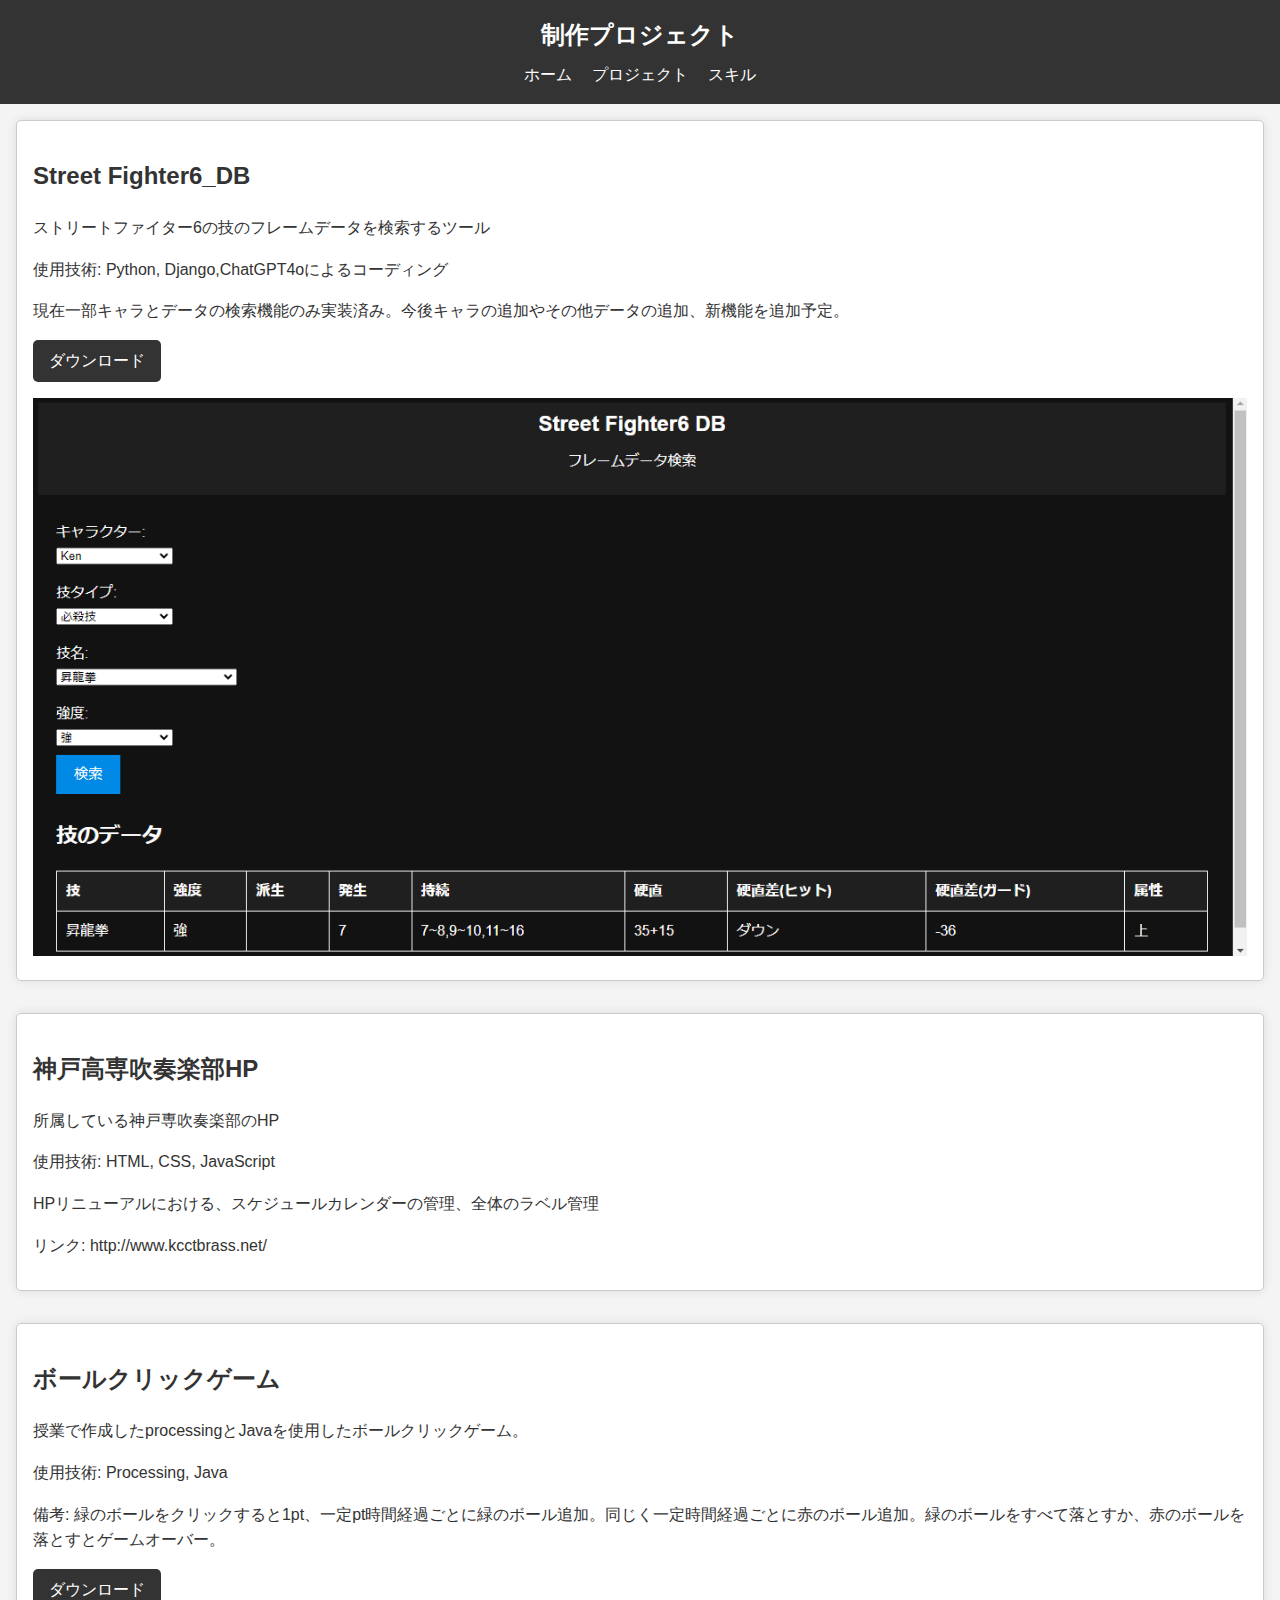
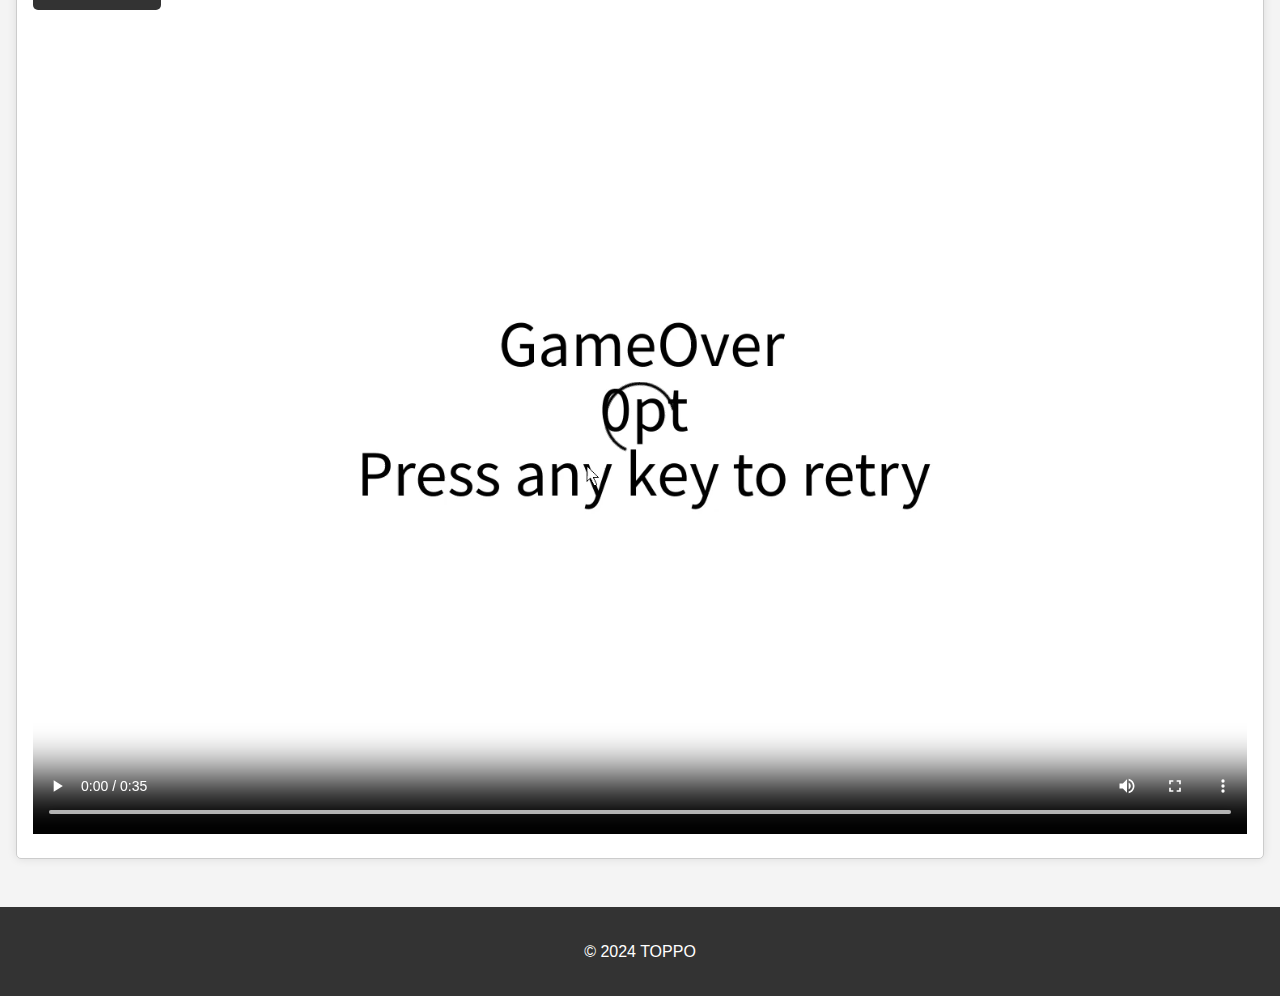
==== projects.html @ 7c9b5dde "Add files via upload" ====
<!DOCTYPE html>
<html lang="ja">
<head>
    <meta charset="UTF-8">
    <meta name="viewport" content="width=device-width, initial-scale=1.0">
    <title>プロジェクト - ポートフォリオ</title>
    <link rel="stylesheet" href="styles/styles.css">
</head>
<body>
    <header>
        <div class="container">
            <h1 class="title">制作プロジェクト</h1>
            <nav>
                <ul>
                    <li><a href="index.html">ホーム</a></li>
                    <li><a href="projects.html">プロジェクト</a></li>
                    <li><a href="skills.html">スキル</a></li>
                </ul>
            </nav>
        </div>
    </header>
    <main>
        <section class="project">
            <h2>Street Fighter6_DB</h2>
            <p>ストリートファイター6の技のフレームデータを検索するツール</p>
            <p>使用技術: Python, Django,ChatGPT4oによるコーディング</p>
            <p>現在一部キャラとデータの検索機能のみ実装済み。今後キャラの追加やその他データの追加、新機能を追加予定。</p>
            <a href="downloads/SF6_DB.zip" class="button" download>ダウンロード</a>
            <img src="images/DB.png" alt="Street Fighter6_DB Screenshot" class="project-image">
        </section>
        <section class="project">
            <h2>神戸高専吹奏楽部HP</h2>
            <p>所属している神戸専吹奏楽部のHP</p>
            <p>使用技術: HTML, CSS, JavaScript</p>
            <p>HPリニューアルにおける、スケジュールカレンダーの管理、全体のラベル管理</p>
            <p>リンク: <a href="http://www.kcctbrass.net/">http://www.kcctbrass.net/</a></p>
        </section>
        <section class="project">
            <h2>ボールクリックゲーム</h2>
            <p>授業で作成したprocessingとJavaを使用したボールクリックゲーム。</p>
            <p>使用技術: Processing, Java</p>
            <p>備考: 緑のボールをクリックすると1pt、一定pt時間経過ごとに緑のボール追加。同じく一定時間経過ごとに赤のボール追加。緑のボールをすべて落とすか、赤のボールを落とすとゲームオーバー。</p>
            <a href="downloads/Ball_shooting.zip" class="button" download>ダウンロード</a>
            <video controls class="project-video">
                <source src="videos/demoplay.mp4" type="video/mp4">
                お使いのブラウザは動画タグに対応していません。
            </video>
        </section>
    </main>
    <footer>
        <p>&copy; 2024 TOPPO</p>
    </footer>
</body>
</html>
---- styles/styles.css ----
body {
    font-family: Arial, sans-serif;
    line-height: 1.6;
    margin: 0;
    padding: 0;
    background-color: #f4f4f4;
    color: #333;
    display: flex;
    flex-direction: column;
    min-height: 100vh;
}

header {
    background-color: #333;
    color: #fff;
    text-align: center;
    padding: 1rem 0;
    width: 100%;
}

header .container {
    display: flex;
    flex-direction: column; /* Stack title and nav vertically */
    align-items: center;
    max-width: 1200px;
    margin: 0 auto;
    padding: 0 1rem;
}

header .title {
    margin: 0;
    font-size: 1.5rem;
    color: #fff;
    margin-bottom: 0.5rem; /* Add some space between title and nav */
}

header nav ul {
    list-style: none;
    padding: 0;
    margin: 0;
    display: flex;
    justify-content: center; /* Center the nav links */
}

header nav ul li {
    margin: 0 10px;
}

header nav ul li a {
    color: #fff;
    text-decoration: none;
    font-size: 1rem; /* Ensure consistent font size */
}

header nav ul li a:hover {
    text-decoration: underline;
}

h1, h2 {
    color: #333;
}

main {
    padding: 1rem;
    flex-grow: 1;
}

section.project {
    background-color: #fff;
    border: 1px solid #ccc;
    border-radius: 5px;
    margin-bottom: 2rem;
    padding: 1rem;
    box-shadow: 0 0 10px rgba(0, 0, 0, 0.1);
}

.project-image, .project-video {
    width: 100%;
    height: auto;
    margin-top: 1rem;
}

a {
    color: #333;
    text-decoration: none;
}

a:hover {
    text-decoration: underline;
}

.button {
    display: inline-block;
    padding: 0.5rem 1rem;
    background-color: #333;
    color: #fff;
    text-decoration: none;
    border-radius: 5px;
}

.button:hover {
    background-color: #555;
}

footer {
    background-color: #333;
    color: #fff;
    text-align: center;
    padding: 1rem 0;
    width: 100%;
    margin-top: auto;
}
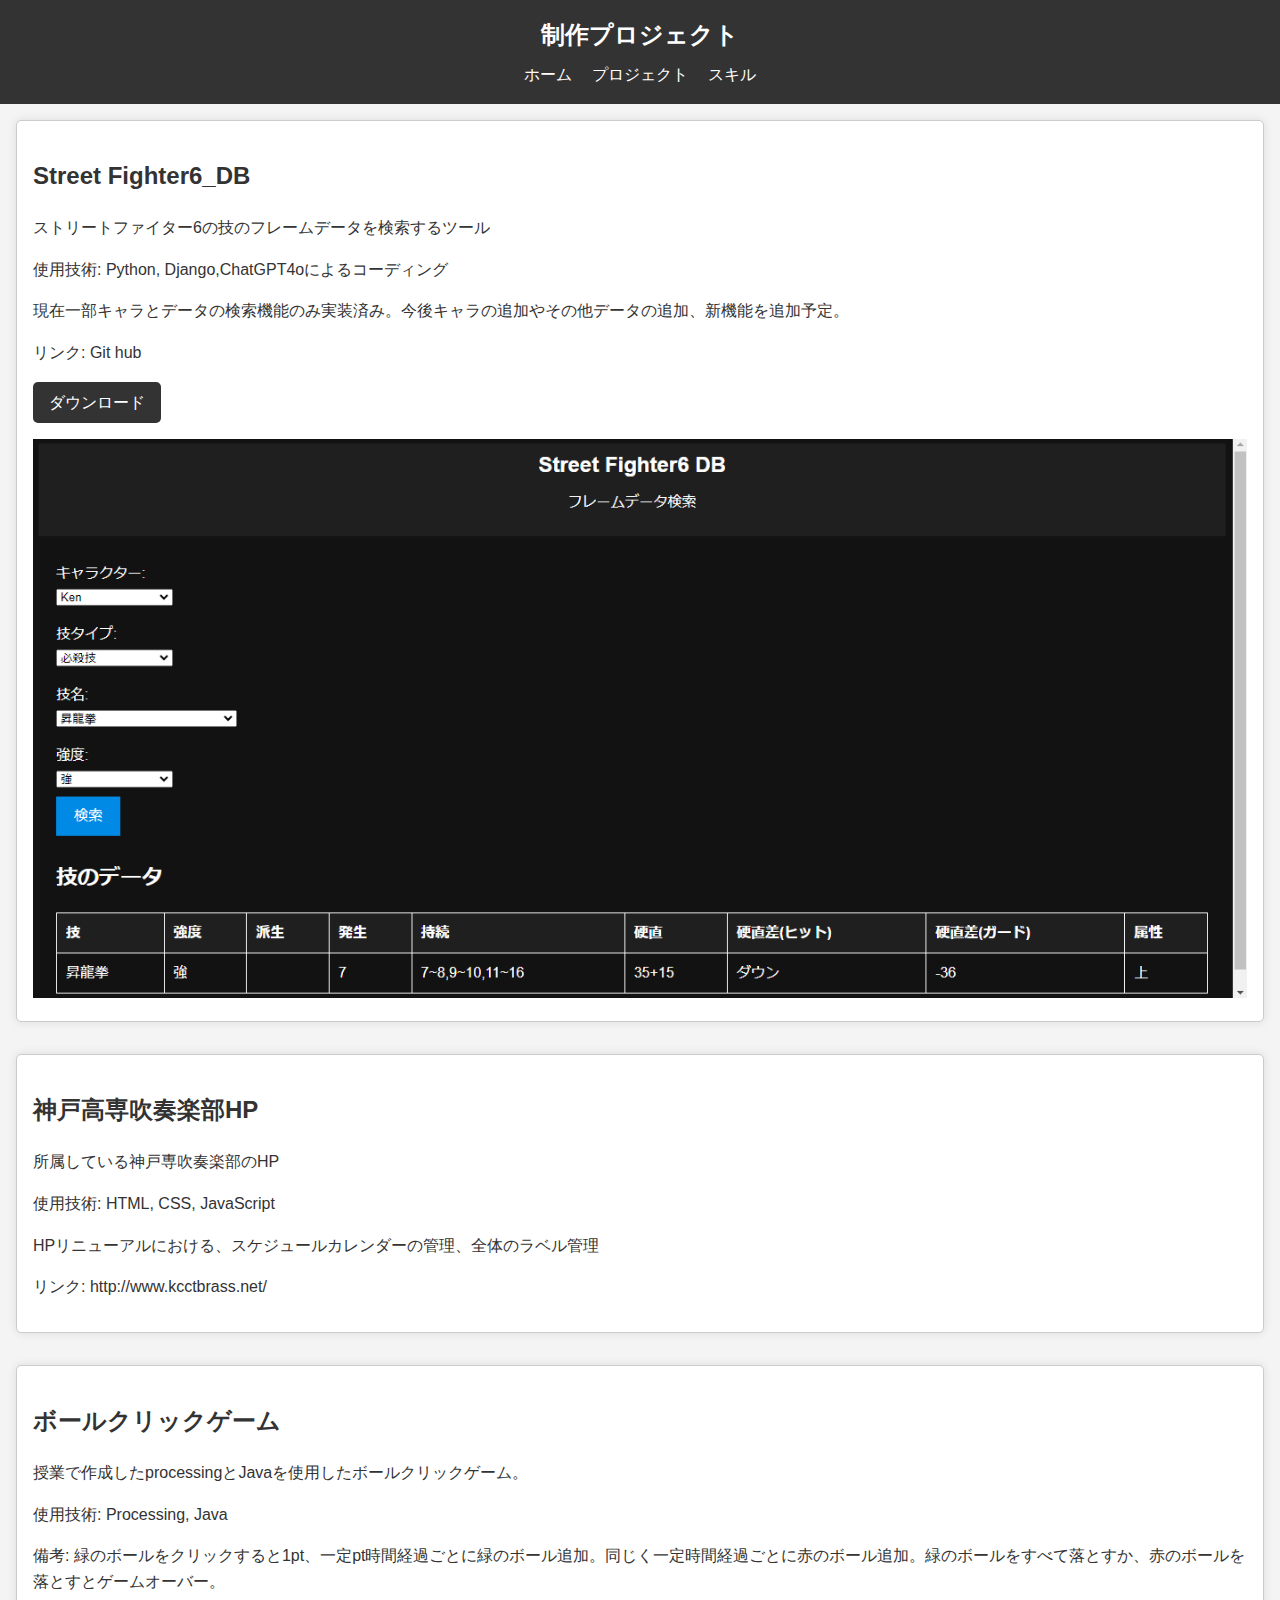
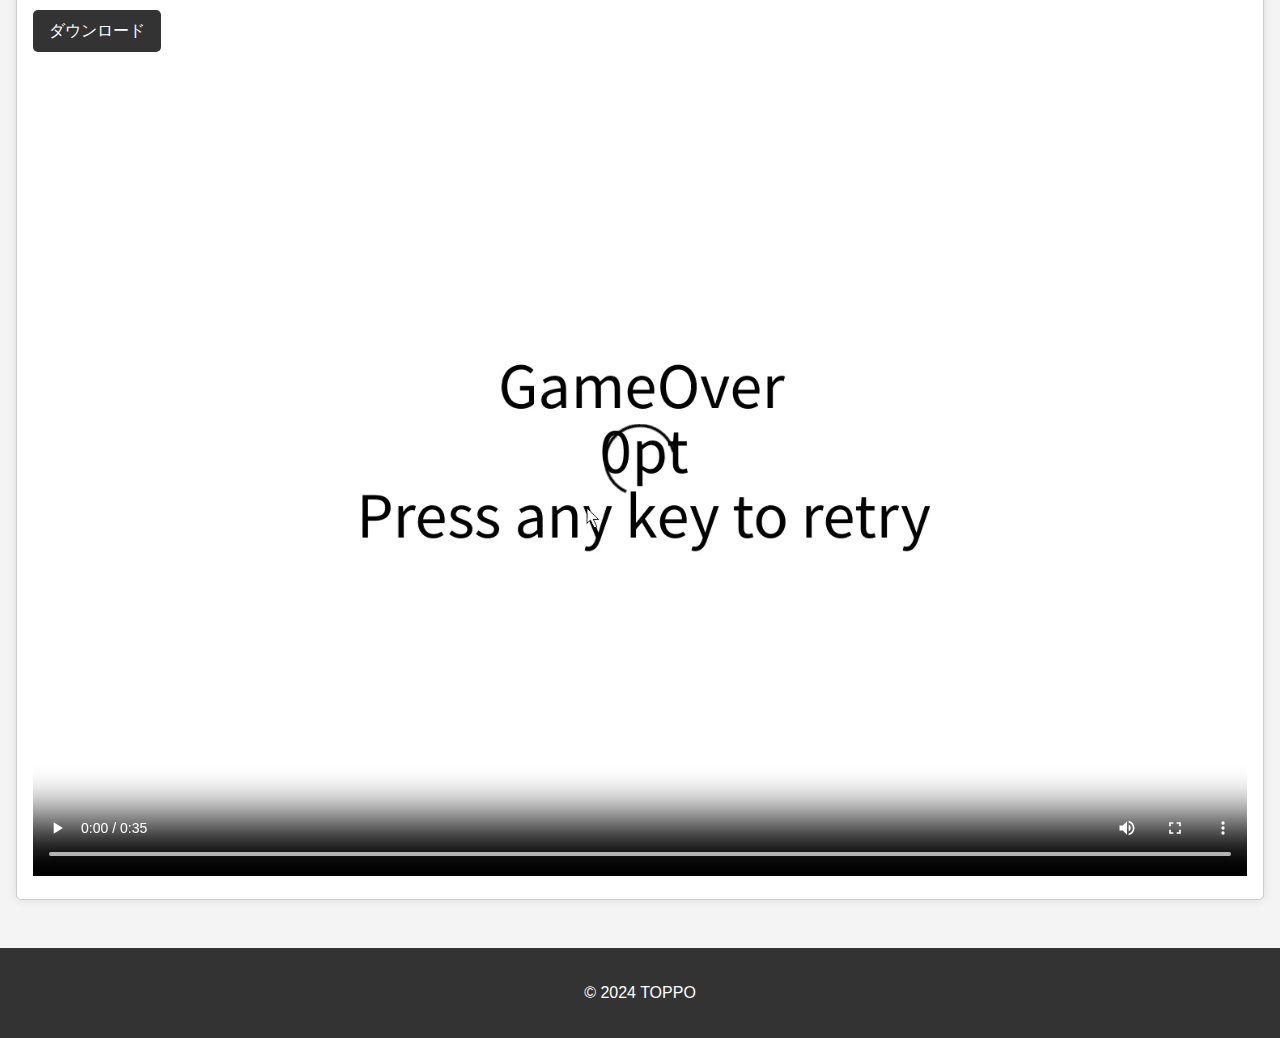
==== commit 2a1d97fc: "Add files via upload" ====
--- a/projects.html
+++ b/projects.html
@@ -25,6 +25,7 @@
             <p>ストリートファイター6の技のフレームデータを検索するツール</p>
             <p>使用技術: Python, Django,ChatGPT4oによるコーディング</p>
             <p>現在一部キャラとデータの検索機能のみ実装済み。今後キャラの追加やその他データの追加、新機能を追加予定。</p>
+            <p>リンク: <a href="https://github.com/shans496/SF6_DB">Git hub</a></p>
             <a href="downloads/SF6_DB.zip" class="button" download>ダウンロード</a>
             <img src="images/DB.png" alt="Street Fighter6_DB Screenshot" class="project-image">
         </section>
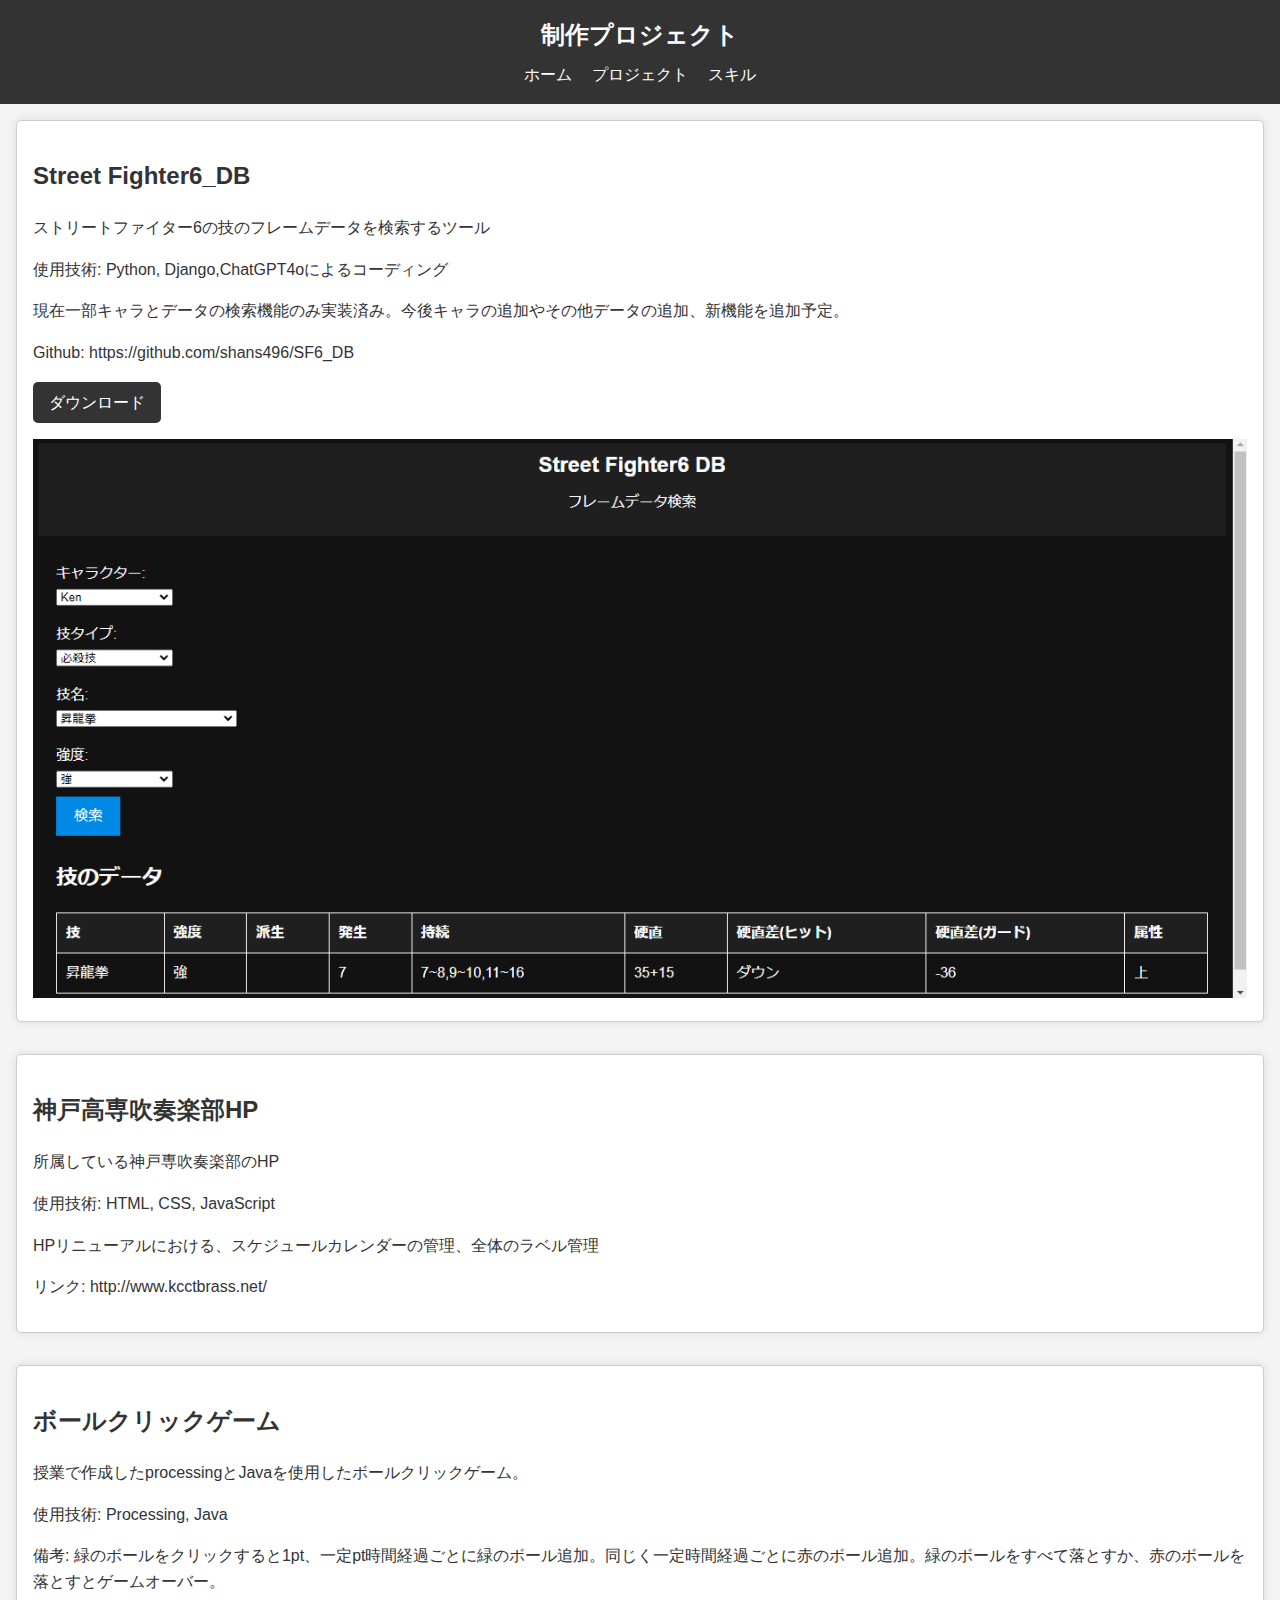
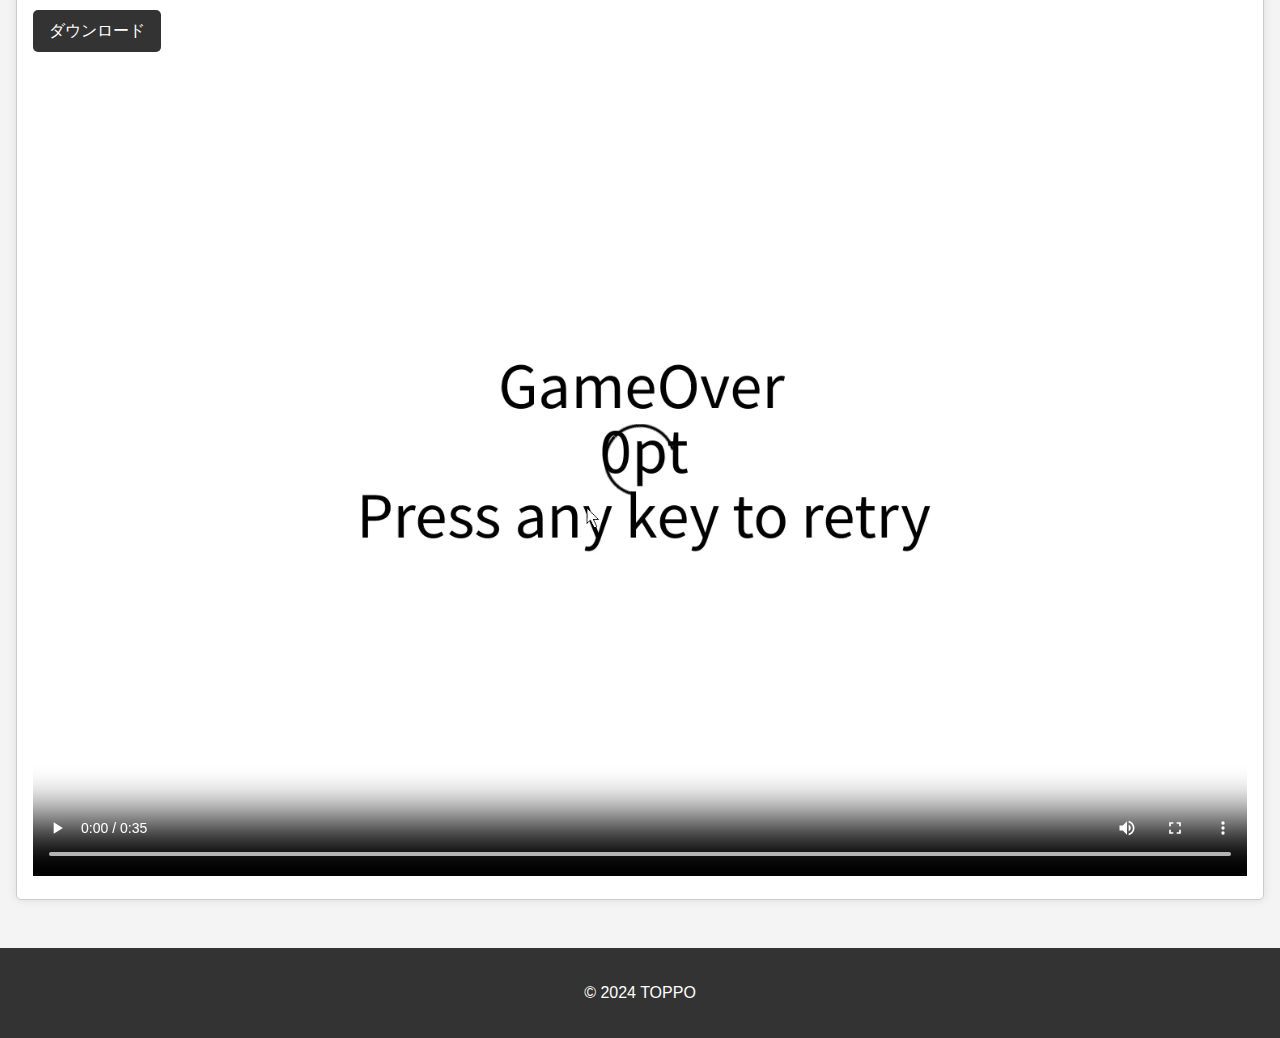
==== commit a4c06cd2: "Add files via upload" ====
--- a/projects.html
+++ b/projects.html
@@ -25,7 +25,7 @@
             <p>ストリートファイター6の技のフレームデータを検索するツール</p>
             <p>使用技術: Python, Django,ChatGPT4oによるコーディング</p>
             <p>現在一部キャラとデータの検索機能のみ実装済み。今後キャラの追加やその他データの追加、新機能を追加予定。</p>
-            <p>リンク: <a href="https://github.com/shans496/SF6_DB">Git hub</a></p>
+            <p>Github: <a href="https://github.com/shans496/SF6_DB">https://github.com/shans496/SF6_DB</a></p>
             <a href="downloads/SF6_DB.zip" class="button" download>ダウンロード</a>
             <img src="images/DB.png" alt="Street Fighter6_DB Screenshot" class="project-image">
         </section>
